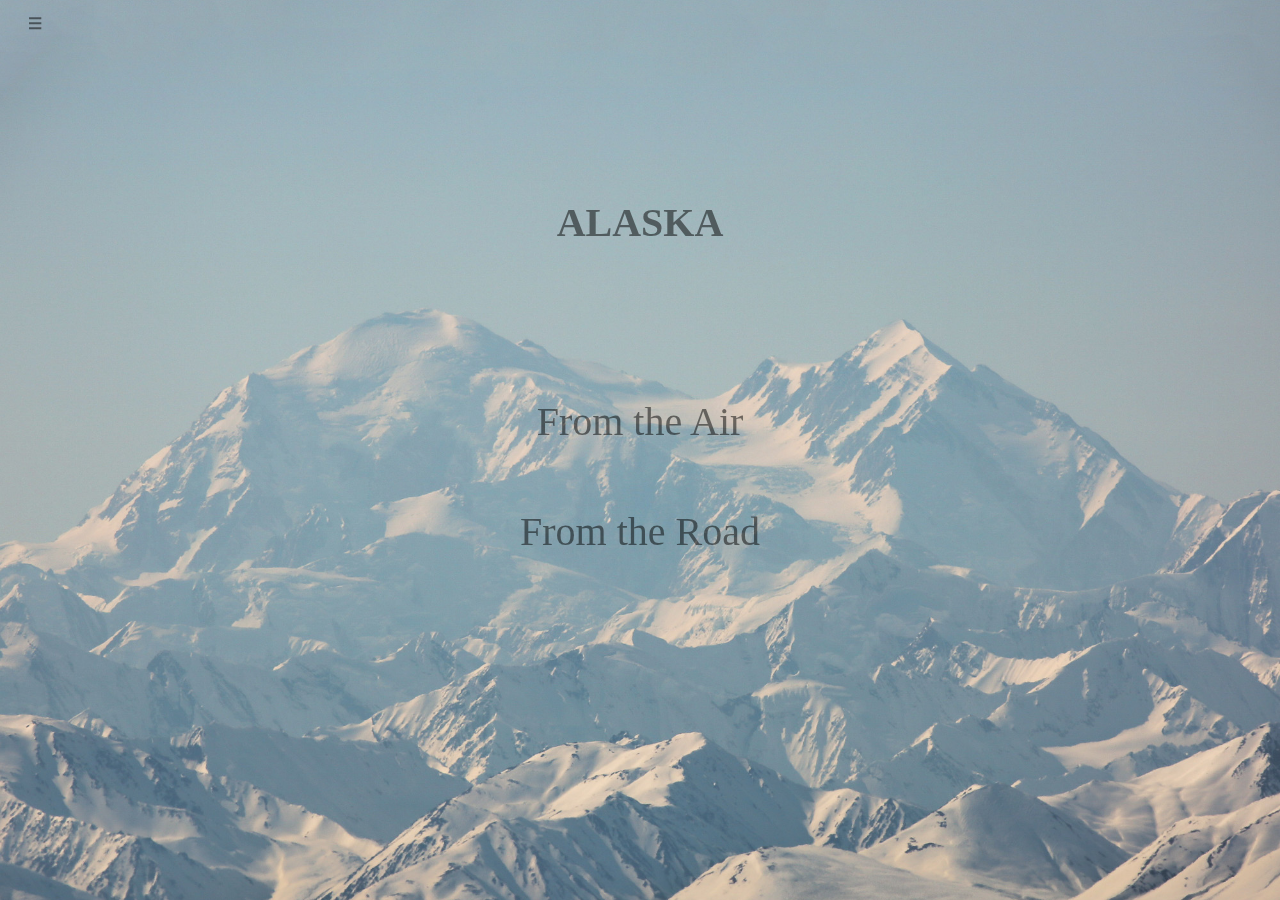
==== index.html @ d0f262dc "Added website" ====
<!DOCTYPE html>
<html>
<head>
<title>Alaska</title>
<!--
<link rel="stylesheet" media="screen" href="https://fontlibrary.org/face/renner" type="text/css"/>
-->
<link rel="stylesheet" href="https://indestructibletype.com/fonts/fonts.css" type="text/css" charset="utf-8" />
<link rel="stylesheet" href="css/main.css" type="text/css"/>
<meta name="viewport" content="width=device-width, initial-scale=1">

<style>
<!--
    * {
        box-sizing: border-box;
    }
-->

body {
  background-image: url("photos/background.jpg");
  opacity: 0.5;
  background-size: cover;
  background-position: center;
  height: 96vh;
}

li {
    font-family: 'Jost', 'Futura', 'Verdana', 'sans-serif';
    font-size: 12pt;
    font-weight: 900;
    }

ul {
  list-style-type: none;
  margin: 0;
  padding: 0;
  overflow: hidden;
  position: fixed;
  top: 0;
  width: 100%;
  white-space: nowrap;
}

li {
  float: left;
  text-align: center;
  display: inline-block;
  padding: 14px 20px;
  text-decoration: none;
  max-width: 100px;
}


    a {
      color:inherit;
      text-decoration: none;
    }

    .column {
        text-align: center;
        float: center;
        padding: 25px;
        padding-top:  10vh;
    }

    @media screen and (max-aspect-ratio: 5/4) {
        body {
            background-size: 120vw 102vh;
        }
    }
    @media screen and (max-aspect-ratio: 1/1) {
        body {
            background-size: 135vw 100vh;
        }
    }
    @media screen and (max-aspect-ratio: 3/4) {
        body {
            background-size: 150vw 100vh;
        }
    }


</style>
</head>


<body>

<!--
<p><a href="https://rmodrak.com">&#9776</a></p>
--!>
    <ul>
      <li class="no-collapse" style="font-weight:900"><a href="https://rmodrak.com">&#9776</a></li>
    </ul>


<div class=column>
        <h2 style="font-size:40px;padding-top:7.5vh">ALASKA</h2>
        <p style="font-size:40px;padding-top:12.5vh"><a href="from_the_air.html">From the Air</a></p>
        <p style="font-size:40px;padding-top:2.5vh"><a href="from_the_road.html">From the Road</a></p>

</div>
    
</body>
</html>
---- css/main.css ----
h2 {
    font-family: 'Jost', 'Futura', 'Verdana', 'sans-serif';
    font-size: 18pt;
    font-weight: 900;
    }


h4 {
    font-family: 'Jost', 'Futura', 'Verdana', 'sans-serif';
    font-size: 13pt;
    font-weight: 500;
    }


p {
    font-family: 'Jost', 'Futura', 'Verdana', 'sans-serif';
    font-size: 13pt;
    }

a {
    color:inherit;
    }


body {
    background-color:#f4f9fc;
    }
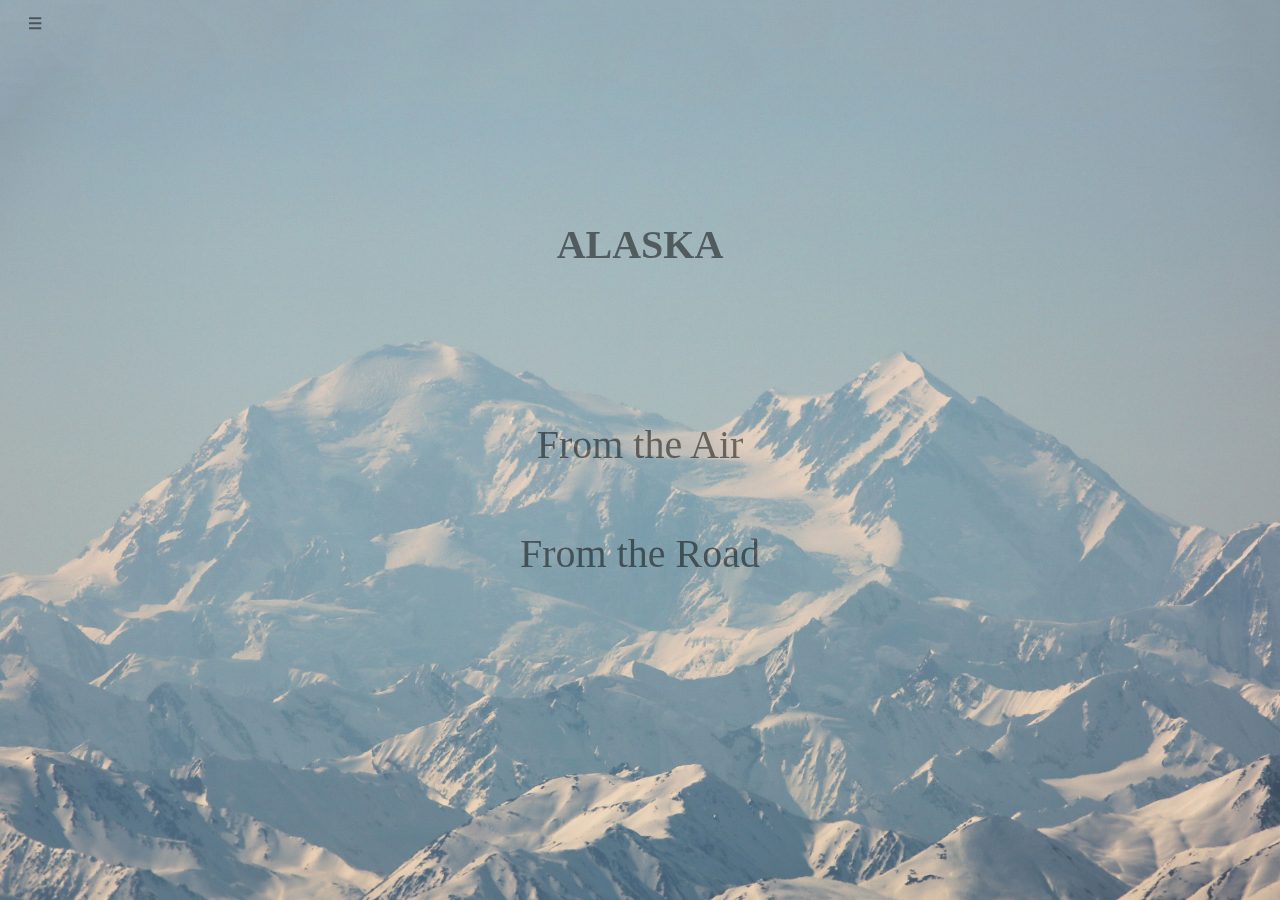
==== commit 5dda7c08: "Adjusted background image" ====
--- a/index.html
+++ b/index.html
@@ -95,7 +95,7 @@
 
 
 <div class=column>
-        <h2 style="font-size:40px;padding-top:7.5vh">ALASKA</h2>
+        <h2 style="font-size:40px;padding-top:10vh">ALASKA</h2>
         <p style="font-size:40px;padding-top:12.5vh"><a href="from_the_air.html">From the Air</a></p>
         <p style="font-size:40px;padding-top:2.5vh"><a href="from_the_road.html">From the Road</a></p>
 
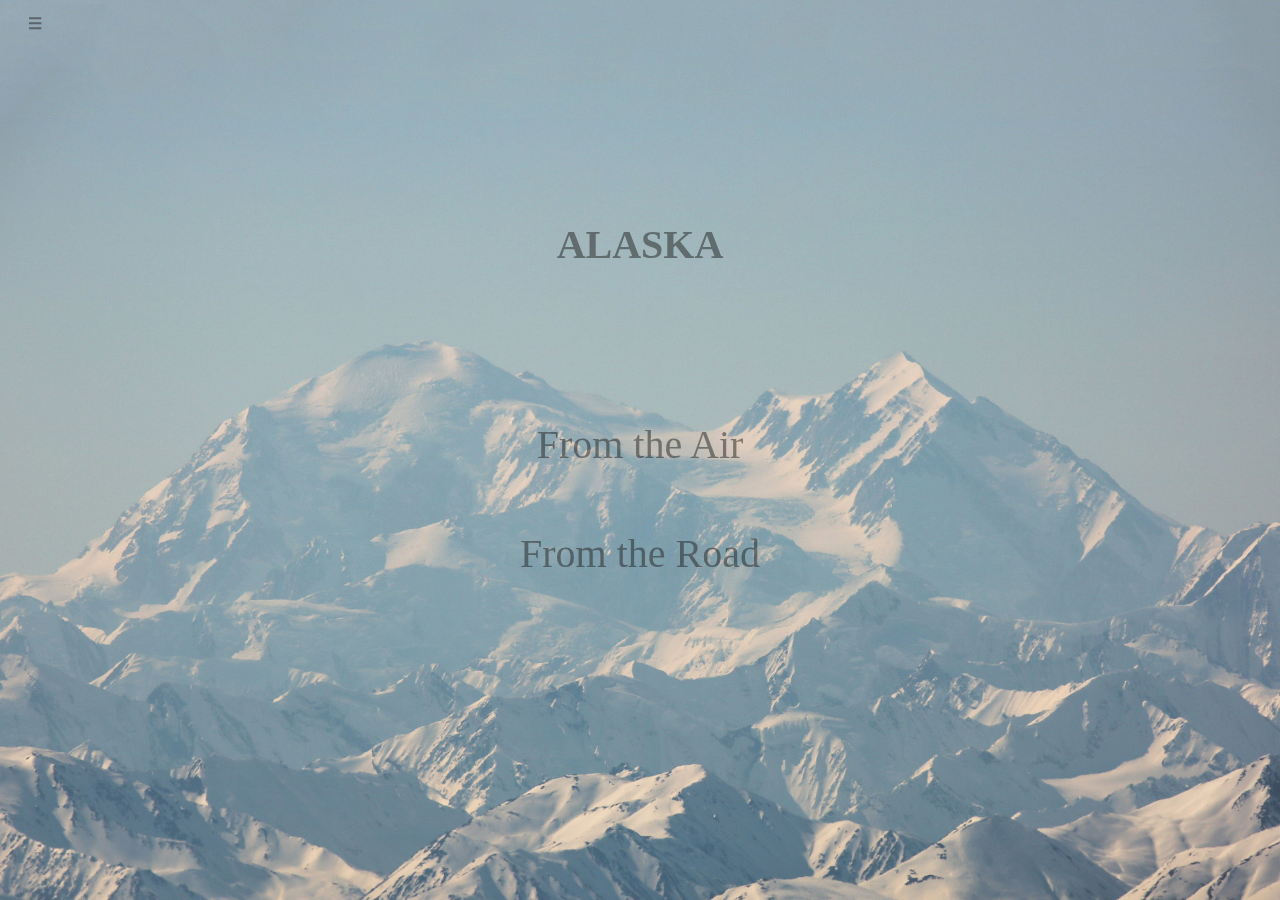
==== commit cec2fdb3: "Updated site" ====
--- a/index.html
+++ b/index.html
@@ -10,11 +10,6 @@
 <meta name="viewport" content="width=device-width, initial-scale=1">
 
 <style>
-<!--
-    * {
-        box-sizing: border-box;
-    }
--->
 
 body {
   background-image: url("photos/background.jpg");
@@ -70,12 +65,17 @@
     }
     @media screen and (max-aspect-ratio: 1/1) {
         body {
-            background-size: 135vw 100vh;
+            background-size: 133vw 102vh;
         }
     }
     @media screen and (max-aspect-ratio: 3/4) {
         body {
-            background-size: 150vw 100vh;
+            background-size: 150vw 102vh;
+        }
+    }
+    @media screen and (max-aspect-ratio: 2/3) {
+        body {
+            background-size: 175vw 102vh;
         }
     }
 
--- a/css/main.css
+++ b/css/main.css
@@ -24,6 +24,7 @@
 
 
 body {
+    color: #212121;
     background-color:#f4f9fc;
     }
 
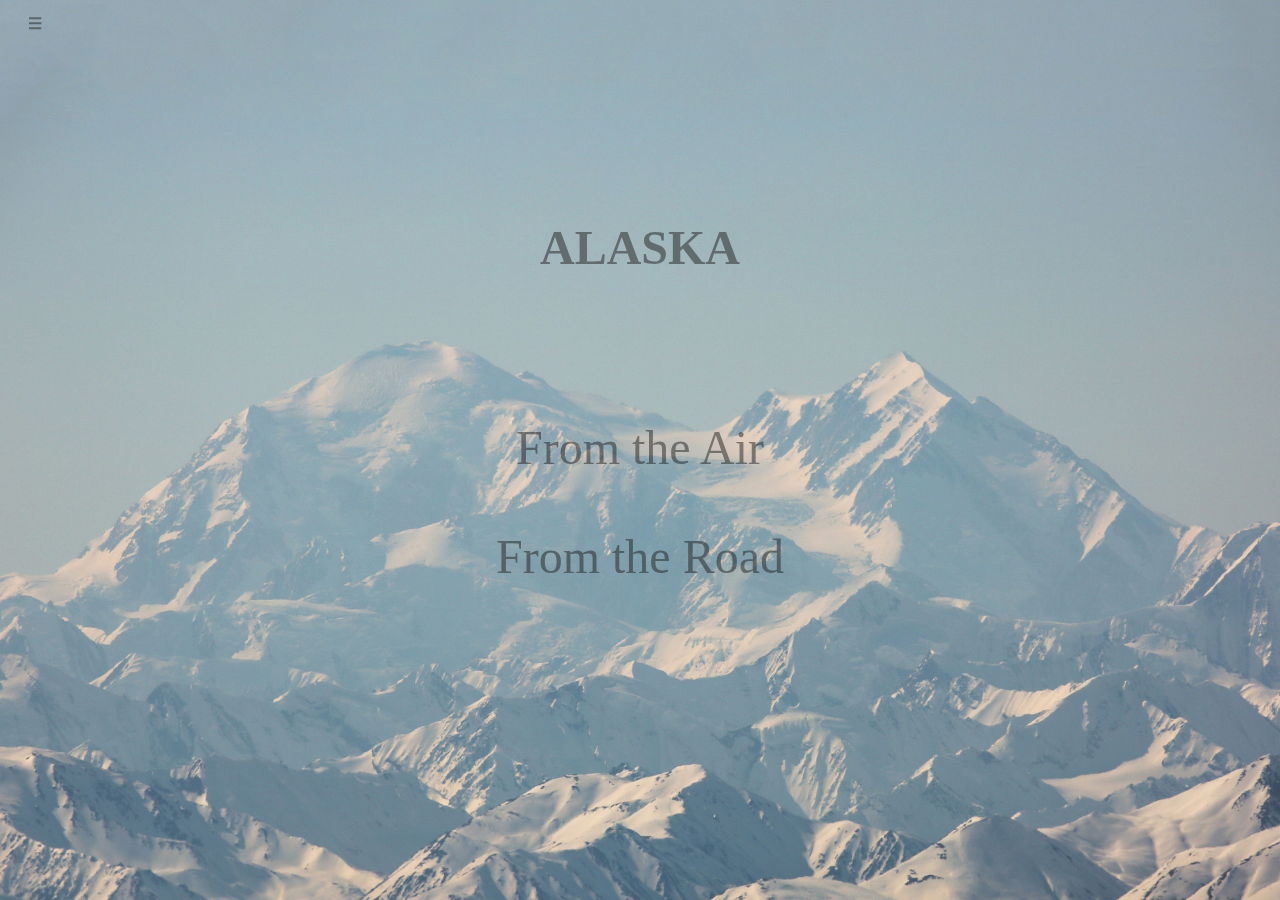
==== commit 037c1ecc: "Refactored css" ====
--- a/index.html
+++ b/index.html
@@ -95,9 +95,9 @@
 
 
 <div class=column>
-        <h2 style="font-size:40px;padding-top:10vh">ALASKA</h2>
-        <p style="font-size:40px;padding-top:12.5vh"><a href="from_the_air.html">From the Air</a></p>
-        <p style="font-size:40px;padding-top:2.5vh"><a href="from_the_road.html">From the Road</a></p>
+        <h1 style="padding-top:10vh">ALASKA</h1>
+        <h1 style="font-weight:400;padding-top:12.5vh"><a href="from_the_air.html">From the Air</a></h1>
+        <h1 style="font-weight:400;padding-top:2.5vh"><a href="from_the_road.html">From the Road</a></h1>
 
 </div>
     
--- a/css/main.css
+++ b/css/main.css
@@ -1,30 +1,39 @@
+
+body {
+    font-family: 'Jost', 'Futura', 'Verdana', 'sans-serif';
+    color: #212121;
+    background-color:#f4f9fc;
+    }
+
+h1 {
+    font-size: 36pt;
+    font-weight: 700;
+    }
 
 h2 {
-    font-family: 'Jost', 'Futura', 'Verdana', 'sans-serif';
     font-size: 18pt;
     font-weight: 900;
     }
 
 
+h3 {
+    font-size:14pt; 
+    font-style:italic;
+    font-weight: 400;
+    }
+
 h4 {
-    font-family: 'Jost', 'Futura', 'Verdana', 'sans-serif';
     font-size: 13pt;
     font-weight: 500;
     }
 
 
 p {
-    font-family: 'Jost', 'Futura', 'Verdana', 'sans-serif';
-    font-size: 13pt;
+    font-size: 12pt;
+    font-weight: 300;
     }
 
 a {
     color:inherit;
     }
 
-
-body {
-    color: #212121;
-    background-color:#f4f9fc;
-    }
-
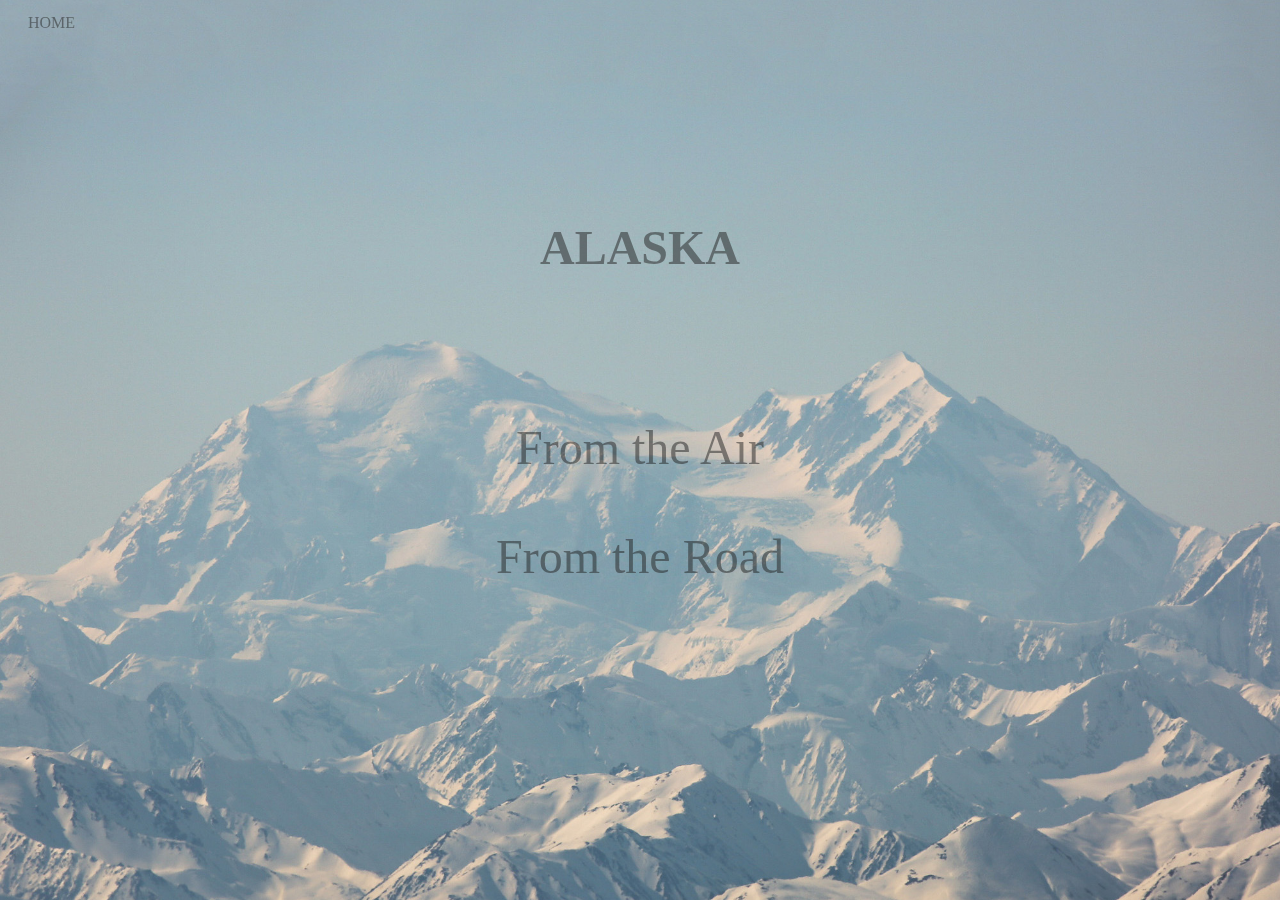
==== commit 8b6a9eb8: "Revised captions" ====
--- a/index.html
+++ b/index.html
@@ -90,7 +90,7 @@
 <p><a href="https://rmodrak.com">&#9776</a></p>
 --!>
     <ul>
-      <li class="no-collapse" style="font-weight:900"><a href="https://rmodrak.com">&#9776</a></li>
+      <li class="no-collapse" style="font-weight:500"><a href="https://photogalleries.github.io"> HOME </a></li>
     </ul>
 
 
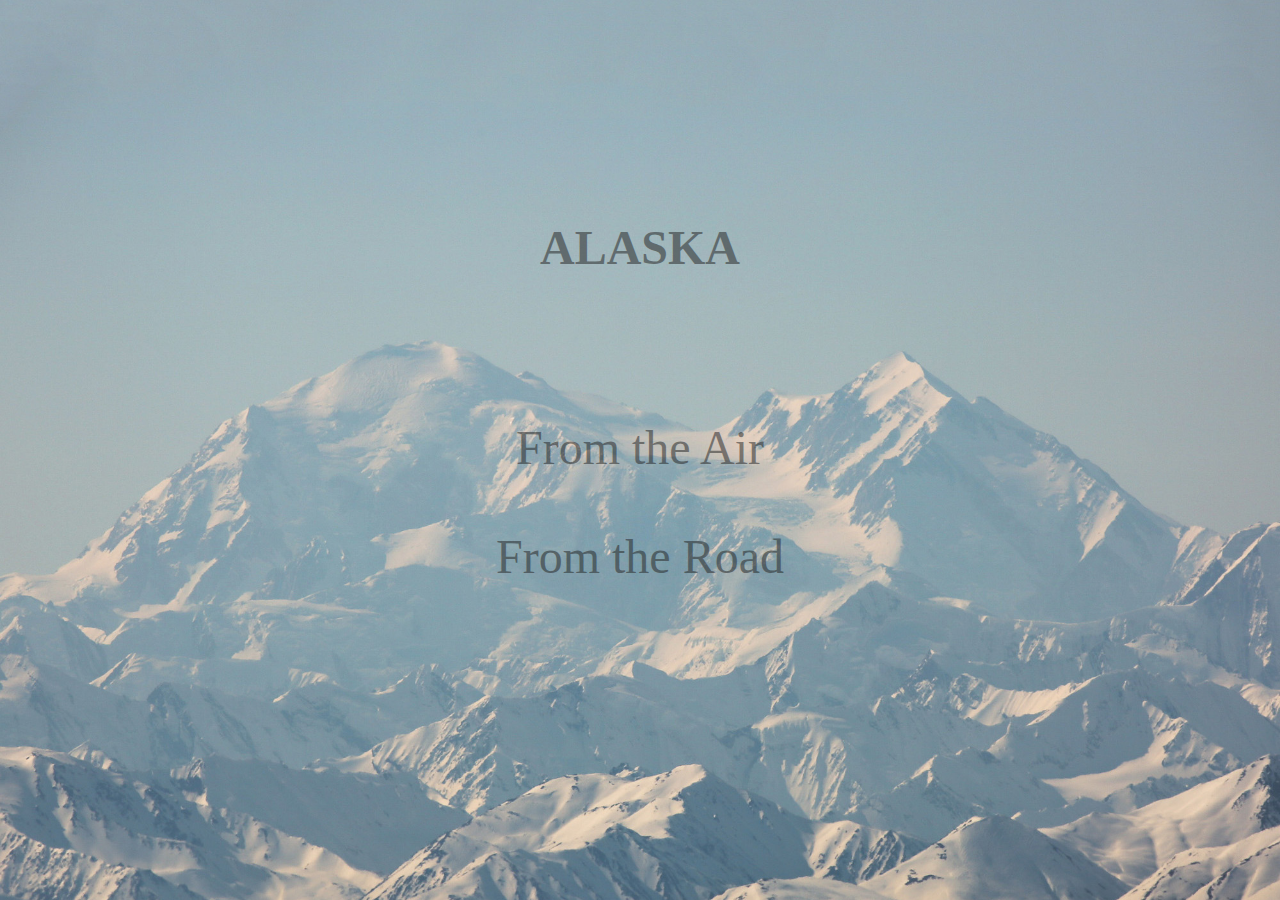
==== commit 4dada102: "Refactored" ====
--- a/index.html
+++ b/index.html
@@ -8,42 +8,18 @@
 <link rel="stylesheet" href="https://indestructibletype.com/fonts/fonts.css" type="text/css" charset="utf-8" />
 <link rel="stylesheet" href="css/main.css" type="text/css"/>
 <meta name="viewport" content="width=device-width, initial-scale=1">
+</head>
+
 
 <style>
 
-body {
-  background-image: url("photos/background.jpg");
-  opacity: 0.5;
-  background-size: cover;
-  background-position: center;
-  height: 96vh;
-}
-
-li {
-    font-family: 'Jost', 'Futura', 'Verdana', 'sans-serif';
-    font-size: 12pt;
-    font-weight: 900;
+    body {
+      background-image: url("photos/background.jpg");
+      opacity: 0.5;
+      background-size: cover;
+      background-position: center;
+      height: 96vh;
     }
-
-ul {
-  list-style-type: none;
-  margin: 0;
-  padding: 0;
-  overflow: hidden;
-  position: fixed;
-  top: 0;
-  width: 100%;
-  white-space: nowrap;
-}
-
-li {
-  float: left;
-  text-align: center;
-  display: inline-block;
-  padding: 14px 20px;
-  text-decoration: none;
-  max-width: 100px;
-}
 
 
     a {
@@ -79,27 +55,20 @@
         }
     }
 
-
 </style>
-</head>
 
 
 <body>
 
-<!--
-<p><a href="https://rmodrak.com">&#9776</a></p>
---!>
-    <ul>
-      <li class="no-collapse" style="font-weight:500"><a href="https://photogalleries.github.io"> HOME </a></li>
-    </ul>
+    <div class=column>
+            <h1 style="padding-top:10vh">ALASKA</h1>
+            <h1 style="font-weight:400;padding-top:12.5vh"><a href="from_the_air.html">From the Air</a></h1>
+            <h1 style="font-weight:400;padding-top:2.5vh"><a href="from_the_road.html">From the Road</a></h1>
+
+    </div>
+    
+</body>
 
 
-<div class=column>
-        <h1 style="padding-top:10vh">ALASKA</h1>
-        <h1 style="font-weight:400;padding-top:12.5vh"><a href="from_the_air.html">From the Air</a></h1>
-        <h1 style="font-weight:400;padding-top:2.5vh"><a href="from_the_road.html">From the Road</a></h1>
+</html>
 
-</div>
-    
-</body>
-</html>
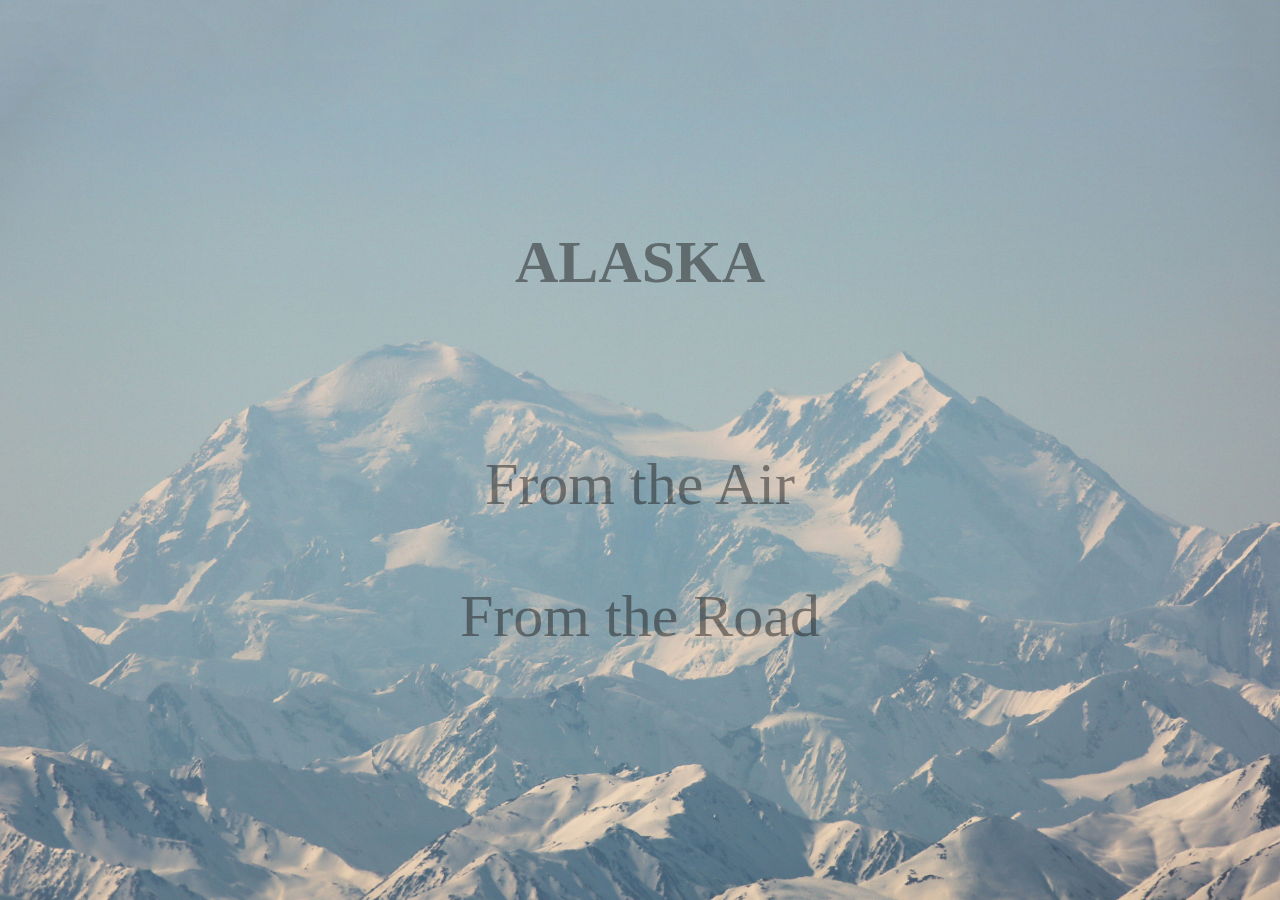
==== commit e3d909e2: "Adjusted font sizes" ====
--- a/index.html
+++ b/index.html
@@ -12,6 +12,12 @@
 
 
 <style>
+
+    h1 {
+        font-size: 6.667vh;
+        font-weight: 700;
+        }
+
 
     body {
       background-image: url("photos/background.jpg");
@@ -30,7 +36,6 @@
     .column {
         text-align: center;
         float: center;
-        padding: 25px;
         padding-top:  10vh;
     }
 
--- a/css/main.css
+++ b/css/main.css
@@ -3,11 +3,6 @@
     font-family: 'Jost', 'Futura', 'Verdana', 'sans-serif';
     color: #212121;
     background-color:#f4f9fc;
-    }
-
-h1 {
-    font-size: 36pt;
-    font-weight: 700;
     }
 
 h2 {
